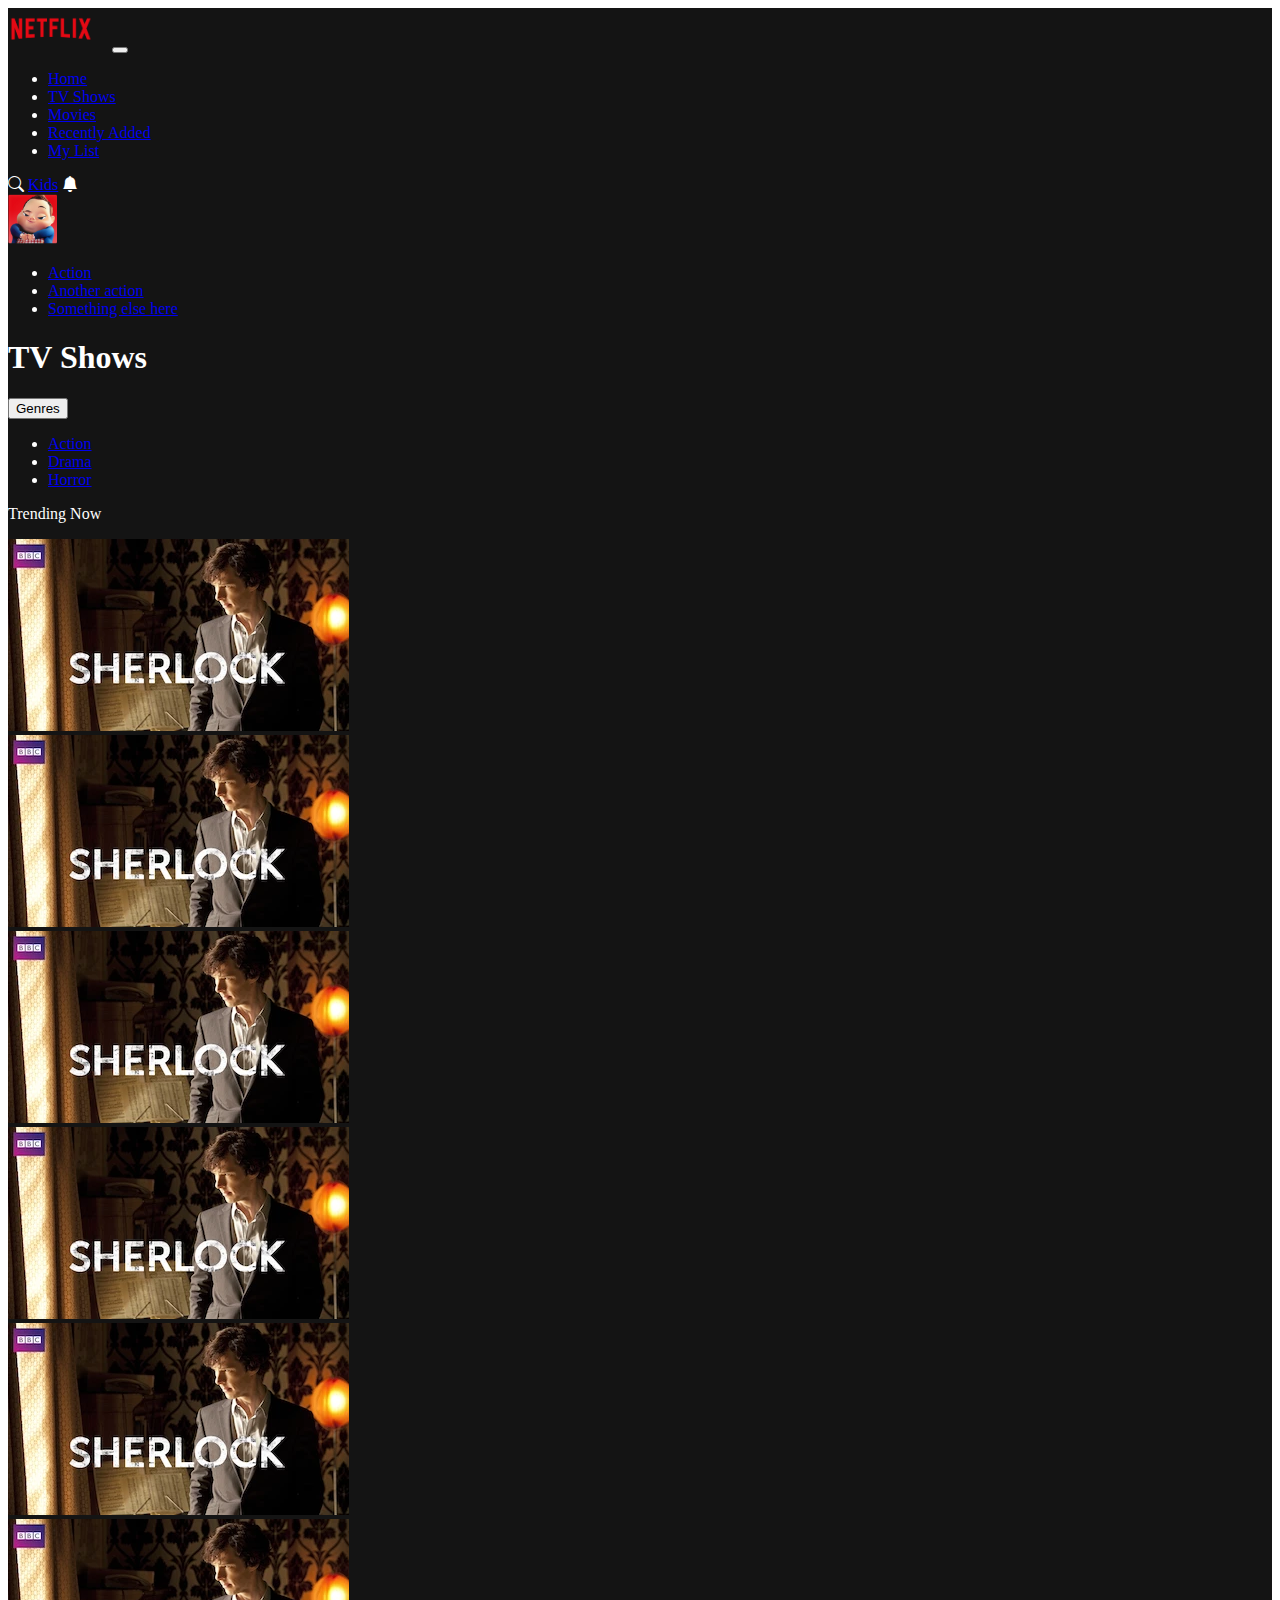
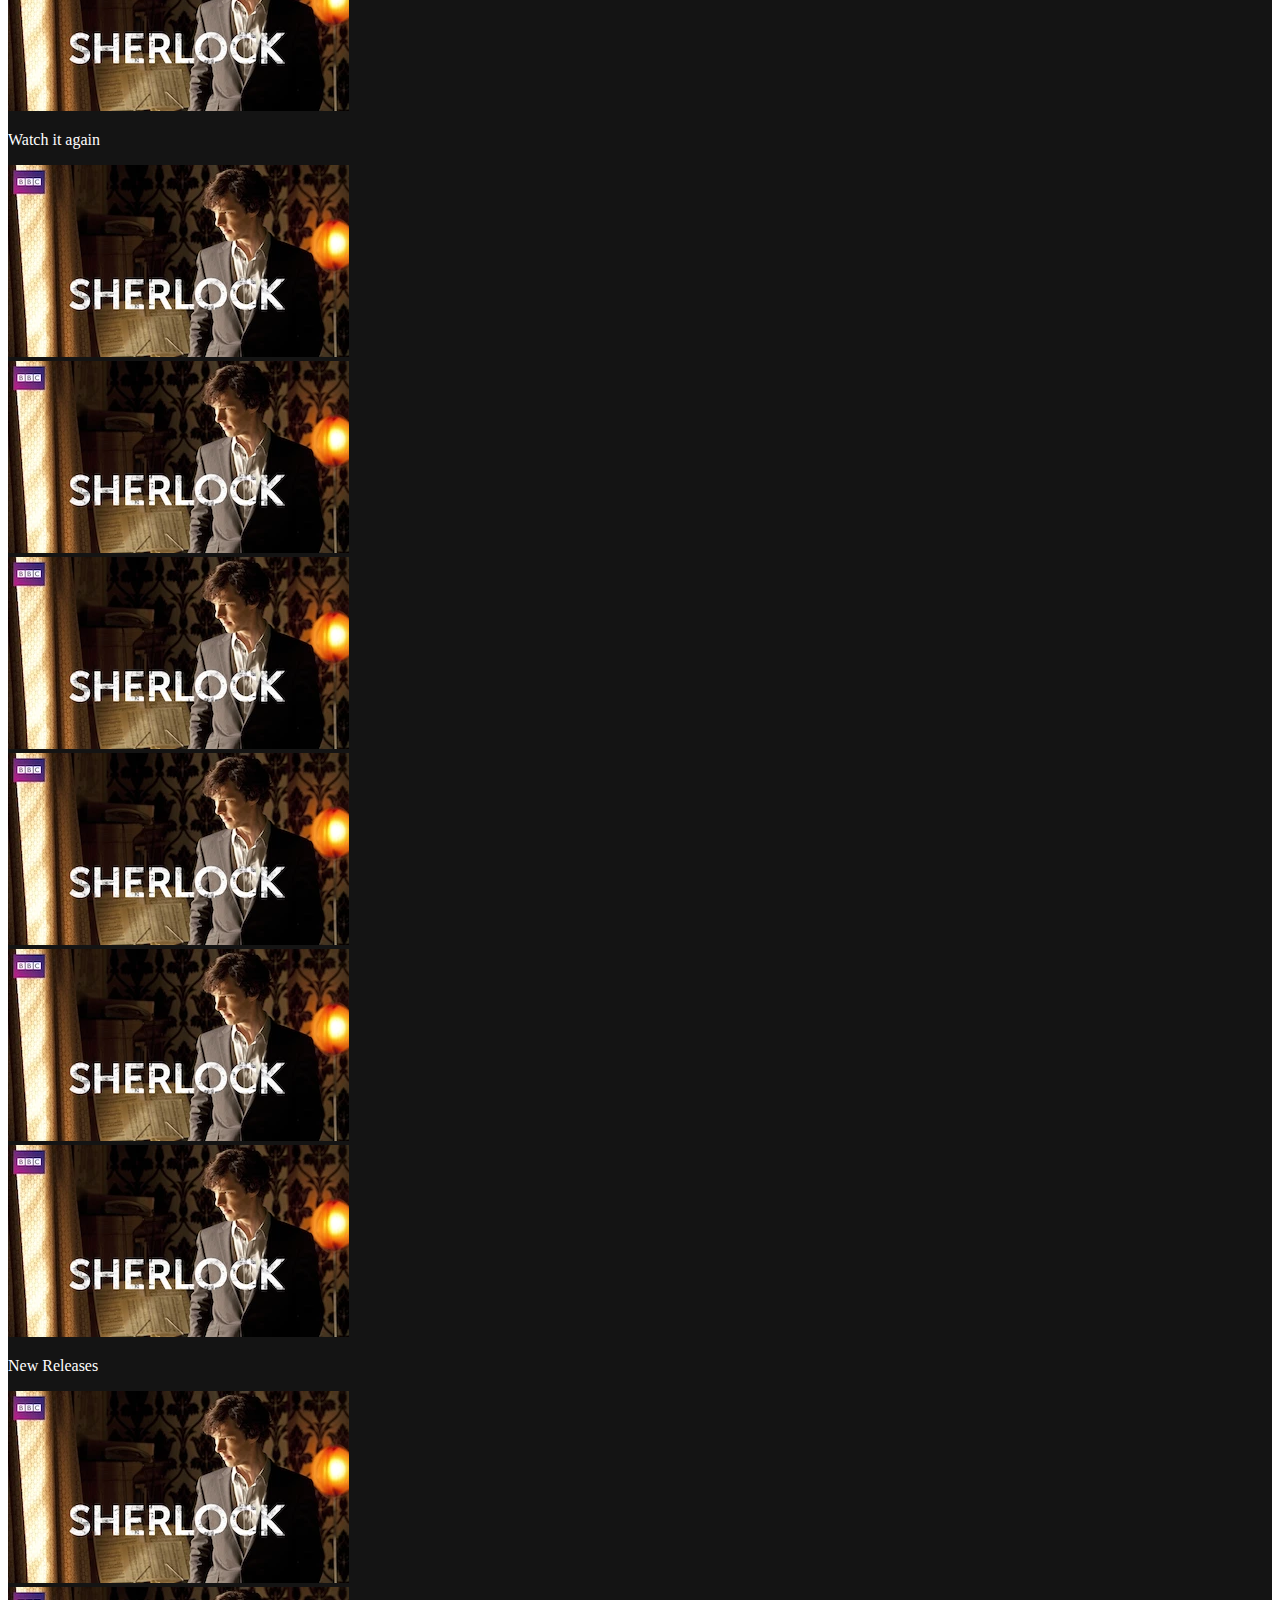
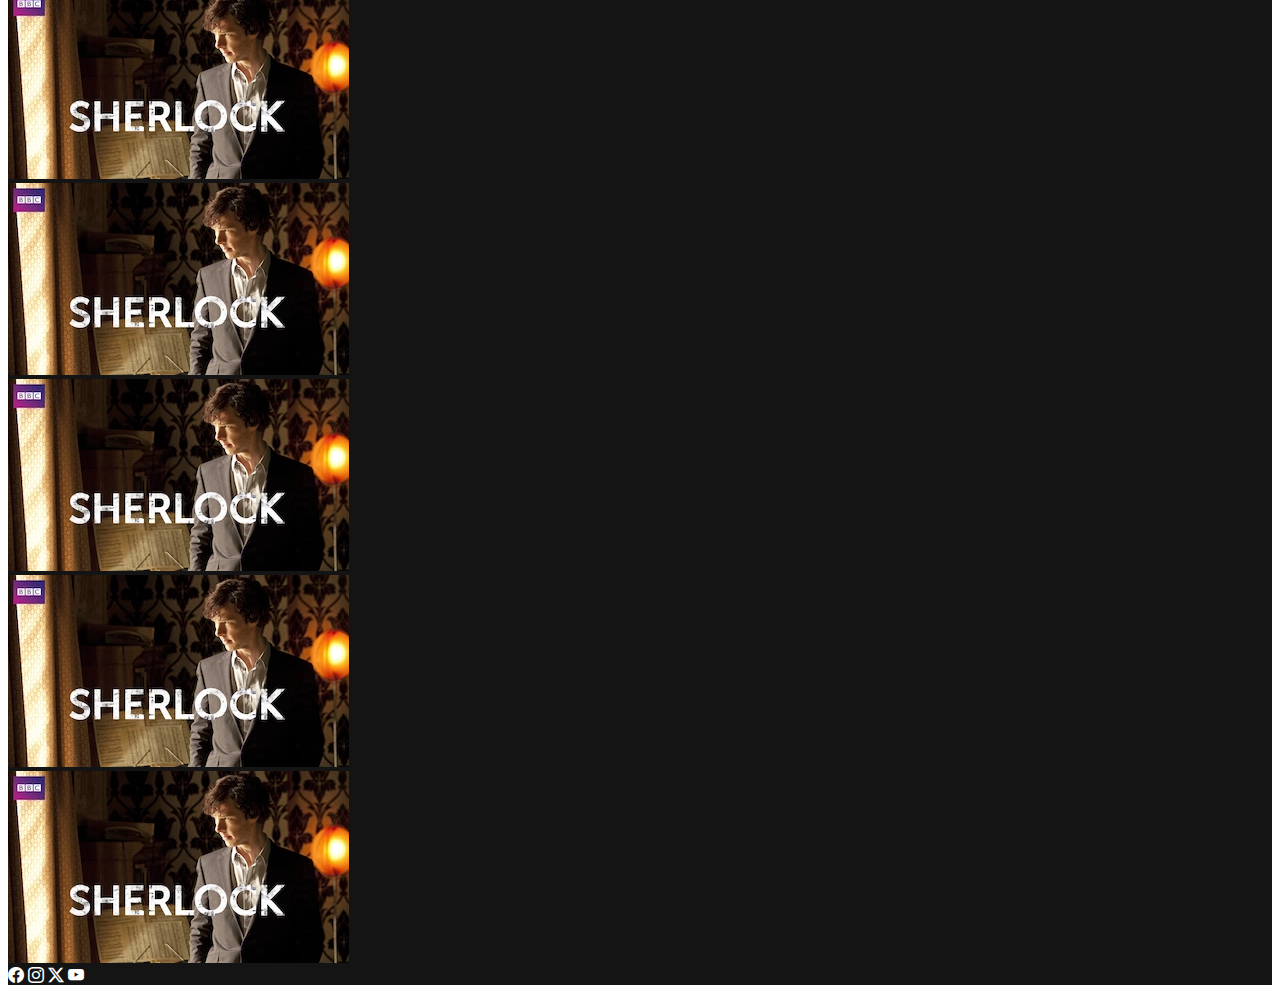
==== index.html @ 6b892374 "first commit" ====
<!DOCTYPE html>
<html lang="en">
  <head>
    <meta charset="UTF-8" />
    <meta name="viewport" content="width=device-width, initial-scale=1.0" />
    <title>Homepage</title>
    <!-- bootstrap  -->
    <link
      href="https://cdn.jsdelivr.net/npm/bootstrap@5.3.2/dist/css/bootstrap.min.css"
      rel="stylesheet"
      integrity="sha384-T3c6CoIi6uLrA9TneNEoa7RxnatzjcDSCmG1MXxSR1GAsXEV/Dwwykc2MPK8M2HN"
      crossorigin="anonymous"
    />
    <!-- bootstrap icons -->
    <link
      rel="stylesheet"
      href="https://cdn.jsdelivr.net/npm/bootstrap-icons@1.11.1/font/bootstrap-icons.css"
    />
    <link rel="stylesheet" href="./assets/css/style.css" />
  </head>

  <body>
    <div class="container-fluid px-5 bgMainColor">
      <nav class="navbar navbar-expand-lg">
        <div class="container-fluid px-0">
          <a
            class="navbar-brand"
            style="position: relative; left: -7px"
            href="#"
            ><img src="./assets/netflix_logo.png " alt="logo" width="100px"
          /></a>
          <button
            class="navbar-toggler"
            type="button"
            data-bs-toggle="collapse"
            data-bs-target="#navbarNav"
            aria-controls="navbarNav"
            aria-expanded="false"
            aria-label="Toggle navigation"
          >
            <span class="navbar-toggler-icon"></span>
          </button>
          <div class="collapse navbar-collapse" id="navbarNav">
            <ul class="navbar-nav">
              <li class="nav-item">
                <a
                  class="nav-link active text-white"
                  aria-current="page"
                  href="#"
                  >Home</a
                >
              </li>
              <li class="nav-item">
                <a class="nav-link text-white" href="#">TV Shows</a>
              </li>
              <li class="nav-item">
                <a class="nav-link text-white" href="#">Movies</a>
              </li>
              <li class="nav-item">
                <a class="nav-link text-white" href="#">Recently Added</a>
              </li>
              <li class="nav-item">
                <a class="nav-link text-white" href="#">My List</a>
              </li>
            </ul>
          </div>
          <div class="d-flex align-items-center gap-3">
            <i class="bi bi-search"></i>
            <a href="#" class="nav-link text-white">Kids</a>
            <i class="bi bi-bell-fill"></i>
            <div class="dropdown">
              <a
                class="btn dropdown-toggle text-white"
                href="#"
                role="button"
                data-bs-toggle="dropdown"
                aria-expanded="false"
              >
                <img src="./assets/avatar.png" alt="" height="50px" />
              </a>

              <ul class="dropdown-menu">
                <li><a class="dropdown-item" href="#">Action</a></li>
                <li><a class="dropdown-item" href="#">Another action</a></li>
                <li>
                  <a class="dropdown-item" href="#">Something else here</a>
                </li>
              </ul>
            </div>
          </div>
        </div>
      </nav>

      <div class="d-flex align-items-center gap-3">
        <h1>TV Shows</h1>
        <div class="dropdown">
          <button
            class="btn btn-outline-light dropdown-toggle rounded-0"
            type="button"
            data-bs-toggle="dropdown"
            aria-expanded="false"
          >
            Genres
          </button>
          <ul class="dropdown-menu">
            <li><a class="dropdown-item" href="#">Action</a></li>
            <li><a class="dropdown-item" href="#">Drama</a></li>
            <li><a class="dropdown-item" href="#">Horror</a></li>
          </ul>
        </div>
      </div>

      <p class="h3">Trending Now</p>
      <div class="row mb-5">
        <div class="col-12 col-md-6 col-xxl-2">
          <img
            src="./assets/media/media0.webp"
            alt=""
            style="max-width: 100%"
          />
        </div>
        <div class="col-12 col-md-6 col-xxl-2 d-none d-md-inline-flex">
          <img
            src="./assets/media/media0.webp"
            alt=""
            style="max-width: 100%"
          />
        </div>
        <div
          class="col-12 col-md-6 col-xxl-2 d-none d-md-none d-xxl-inline-flex"
        >
          <img
            src="./assets/media/media0.webp"
            alt=""
            style="max-width: 100%"
          />
        </div>
        <div
          class="col-12 col-md-6 col-xxl-2 d-none d-md-none d-xxl-inline-flex"
        >
          <img
            src="./assets/media/media0.webp"
            alt=""
            style="max-width: 100%"
          />
        </div>
        <div
          class="col-12 col-md-6 col-xxl-2 d-none d-md-none d-xxl-inline-flex"
        >
          <img
            src="./assets/media/media0.webp"
            alt=""
            style="max-width: 100%"
          />
        </div>
        <div
          class="col-12 col-md-6 col-xxl-2 d-none d-md-none d-xxl-inline-flex"
        >
          <img
            src="./assets/media/media0.webp"
            alt=""
            style="max-width: 100%"
          />
        </div>
      </div>

      <p class="h3">Watch it again</p>
      <div class="row mb-5">
        <div class="col-12 col-md-6 col-xxl-2">
          <img
            src="./assets/media/media0.webp"
            alt=""
            style="max-width: 100%"
          />
        </div>
        <div class="col-12 col-md-6 col-xxl-2 d-none d-md-inline-flex">
          <img
            src="./assets/media/media0.webp"
            alt=""
            style="max-width: 100%"
          />
        </div>
        <div
          class="col-12 col-md-6 col-xxl-2 d-none d-md-none d-xxl-inline-flex"
        >
          <img
            src="./assets/media/media0.webp"
            alt=""
            style="max-width: 100%"
          />
        </div>
        <div
          class="col-12 col-md-6 col-xxl-2 d-none d-md-none d-xxl-inline-flex"
        >
          <img
            src="./assets/media/media0.webp"
            alt=""
            style="max-width: 100%"
          />
        </div>
        <div
          class="col-12 col-md-6 col-xxl-2 d-none d-md-none d-xxl-inline-flex"
        >
          <img
            src="./assets/media/media0.webp"
            alt=""
            style="max-width: 100%"
          />
        </div>
        <div
          class="col-12 col-md-6 col-xxl-2 d-none d-md-none d-xxl-inline-flex"
        >
          <img
            src="./assets/media/media0.webp"
            alt=""
            style="max-width: 100%"
          />
        </div>
      </div>

      <p class="h3">New Releases</p>
      <div class="row mb-5">
        <div class="col-12 col-md-6 col-xxl-2">
          <img
            src="./assets/media/media0.webp"
            alt=""
            style="max-width: 100%"
          />
        </div>
        <div class="col-12 col-md-6 col-xxl-2 d-none d-md-inline-flex">
          <img
            src="./assets/media/media0.webp"
            alt=""
            style="max-width: 100%"
          />
        </div>
        <div
          class="col-12 col-md-6 col-xxl-2 d-none d-md-none d-xxl-inline-flex"
        >
          <img
            src="./assets/media/media0.webp"
            alt=""
            style="max-width: 100%"
          />
        </div>
        <div
          class="col-12 col-md-6 col-xxl-2 d-none d-md-none d-xxl-inline-flex"
        >
          <img
            src="./assets/media/media0.webp"
            alt=""
            style="max-width: 100%"
          />
        </div>
        <div
          class="col-12 col-md-6 col-xxl-2 d-none d-md-none d-xxl-inline-flex"
        >
          <img
            src="./assets/media/media0.webp"
            alt=""
            style="max-width: 100%"
          />
        </div>
        <div
          class="col-12 col-md-6 col-xxl-2 d-none d-md-none d-xxl-inline-flex"
        >
          <img
            src="./assets/media/media0.webp"
            alt=""
            style="max-width: 100%"
          />
        </div>
      </div>

      <footer>
        <div class="container">
          <i class="bi bi-facebook"></i>
          <i class="bi bi-instagram"></i>
          <i class="bi bi-twitter-x"></i>
          <i class="bi bi-youtube"></i>
        </div>
      </footer>
    </div>

    <script
      src="https://cdn.jsdelivr.net/npm/bootstrap@5.3.2/dist/js/bootstrap.bundle.min.js"
      integrity="sha384-C6RzsynM9kWDrMNeT87bh95OGNyZPhcTNXj1NW7RuBCsyN/o0jlpcV8Qyq46cDfL"
      crossorigin="anonymous"
    ></script>
  </body>
</html>
---- assets/css/style.css ----
.bgMainColor {
    background-color: #141414;
}
body {
    color: white
}
.fs-desktop {
    font-size: ;
}
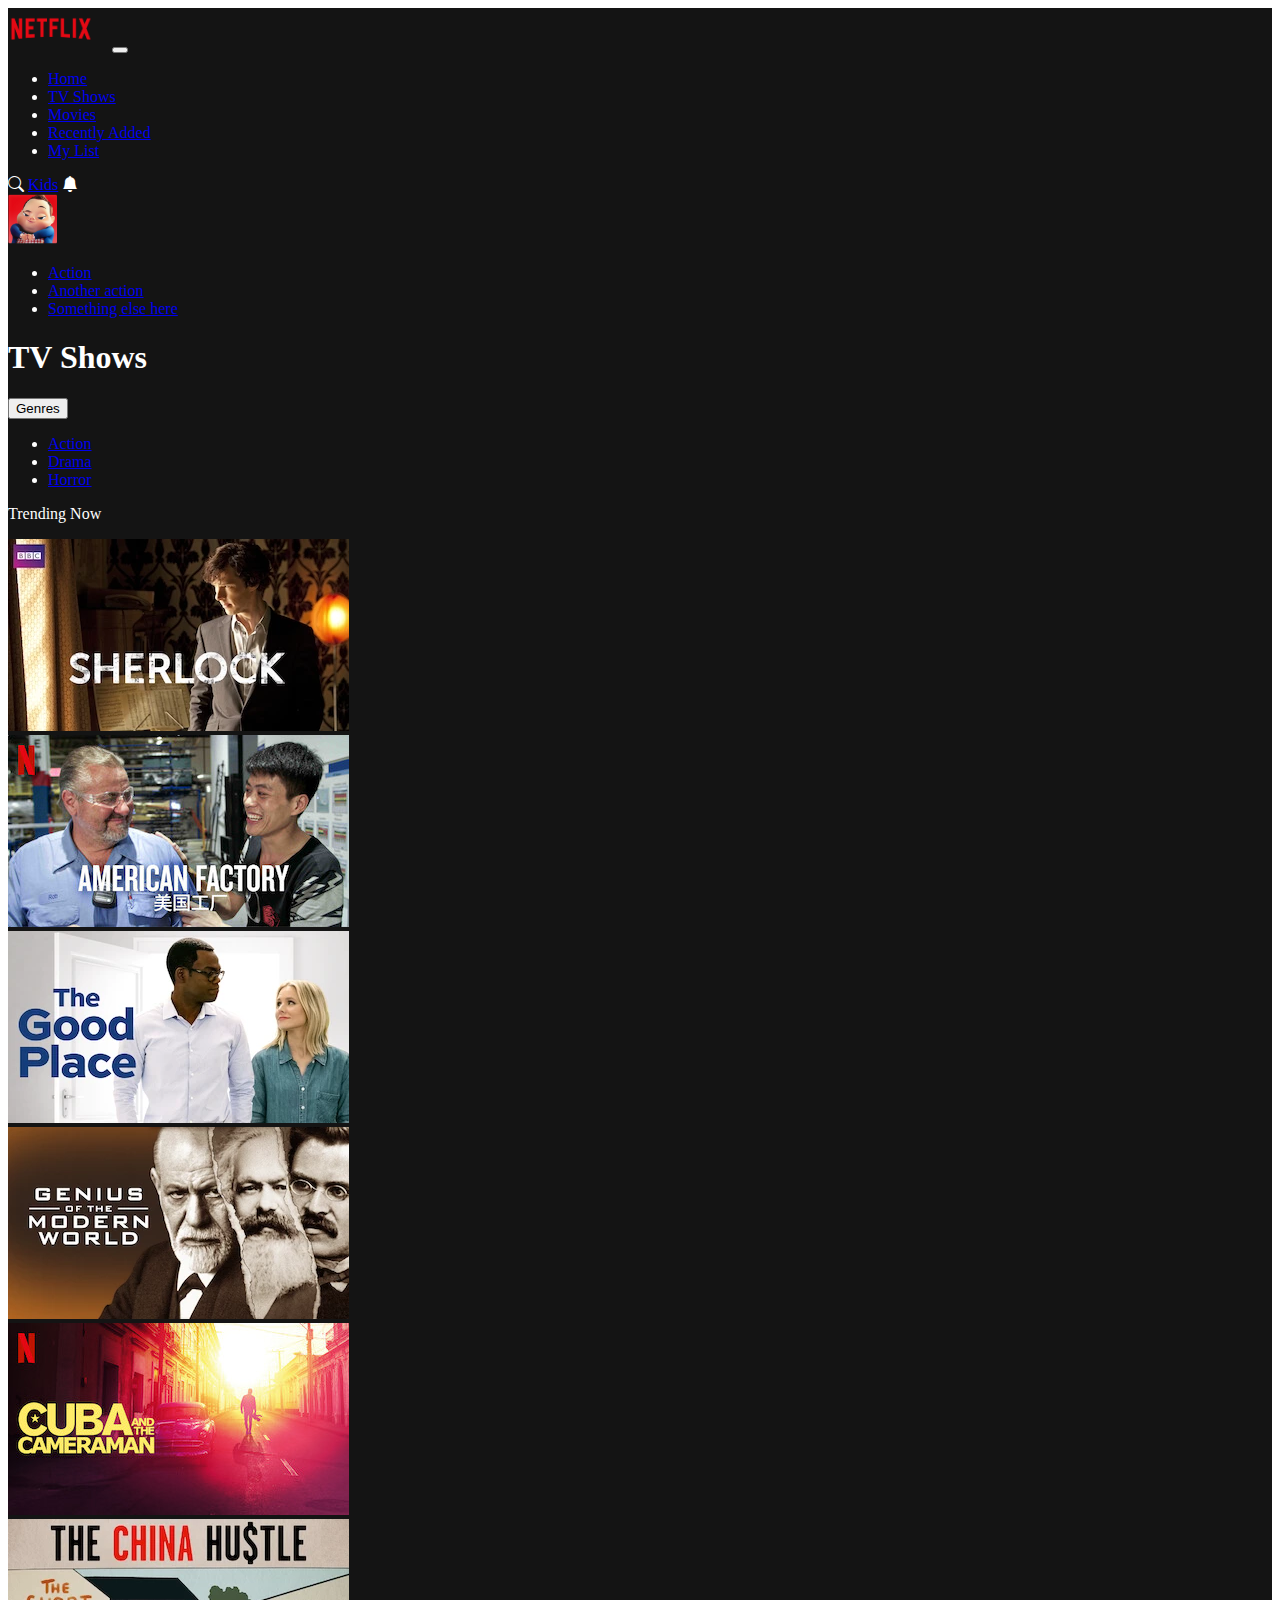
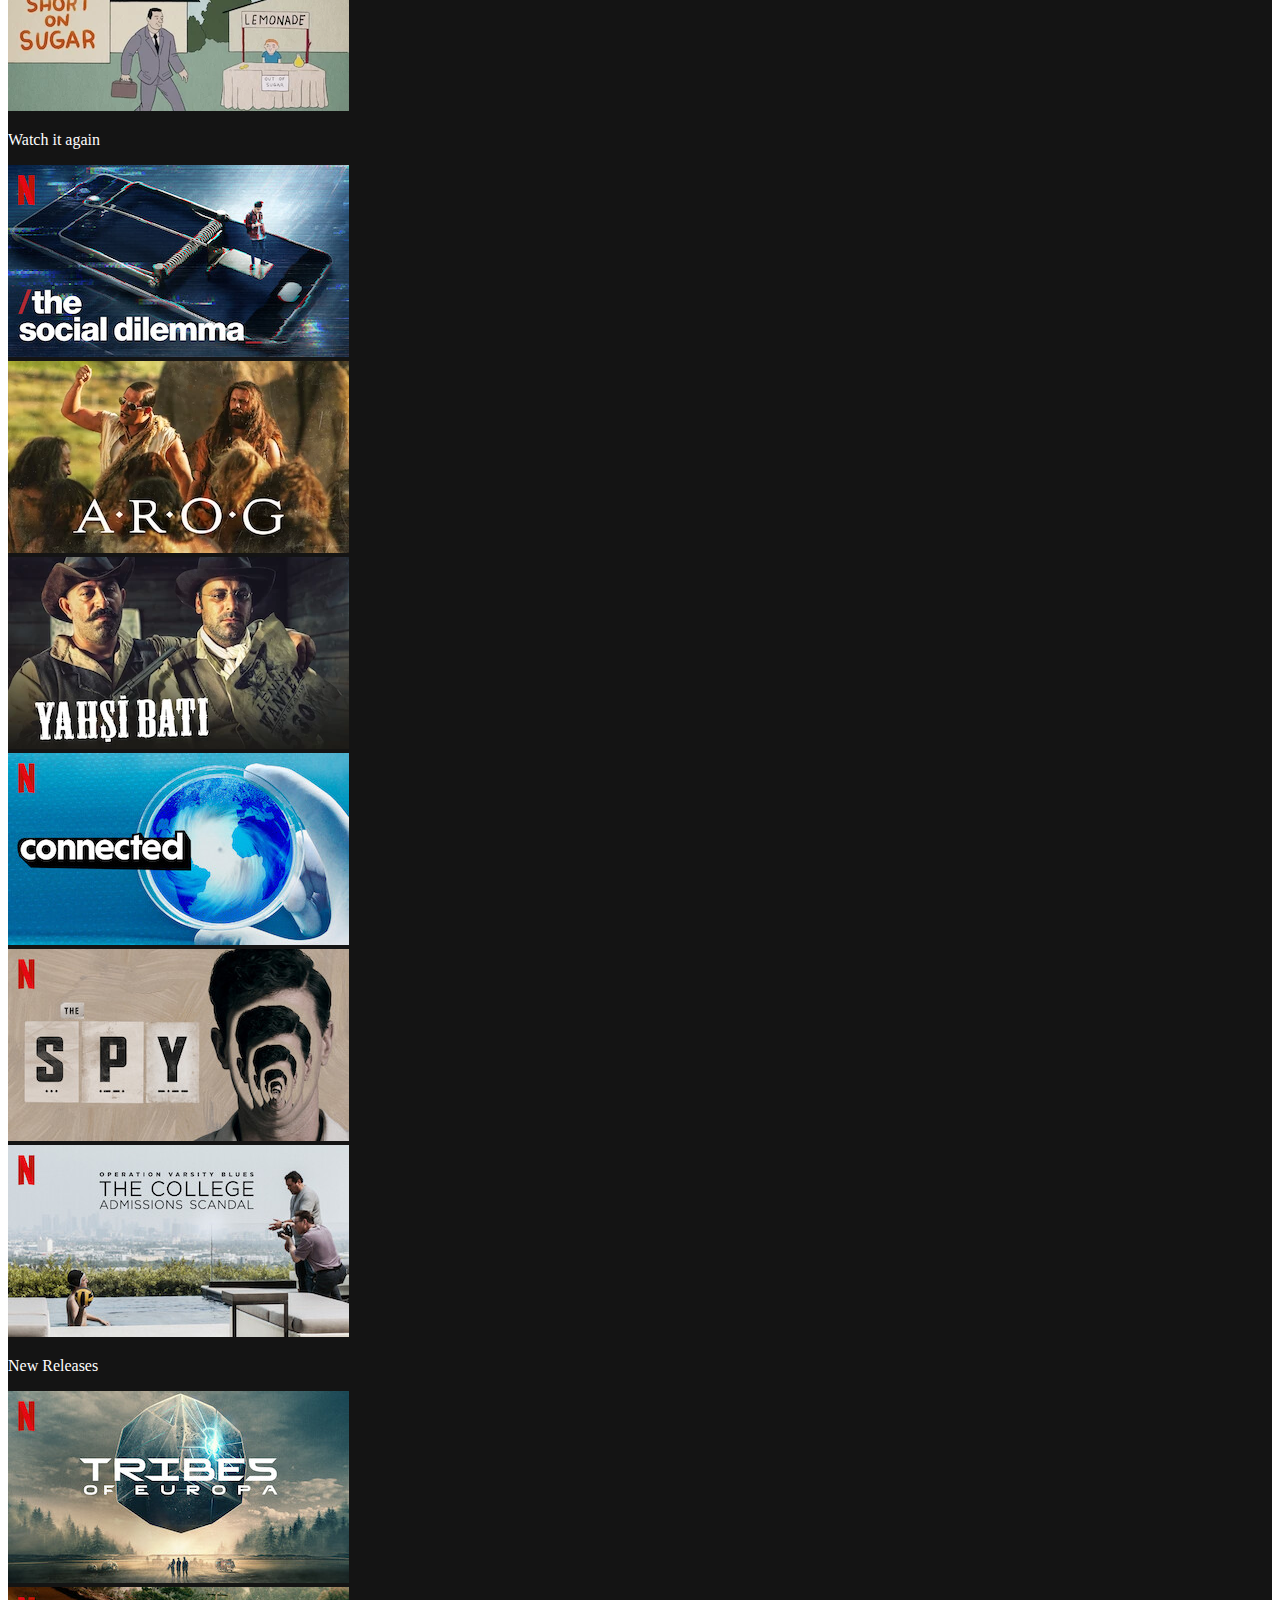
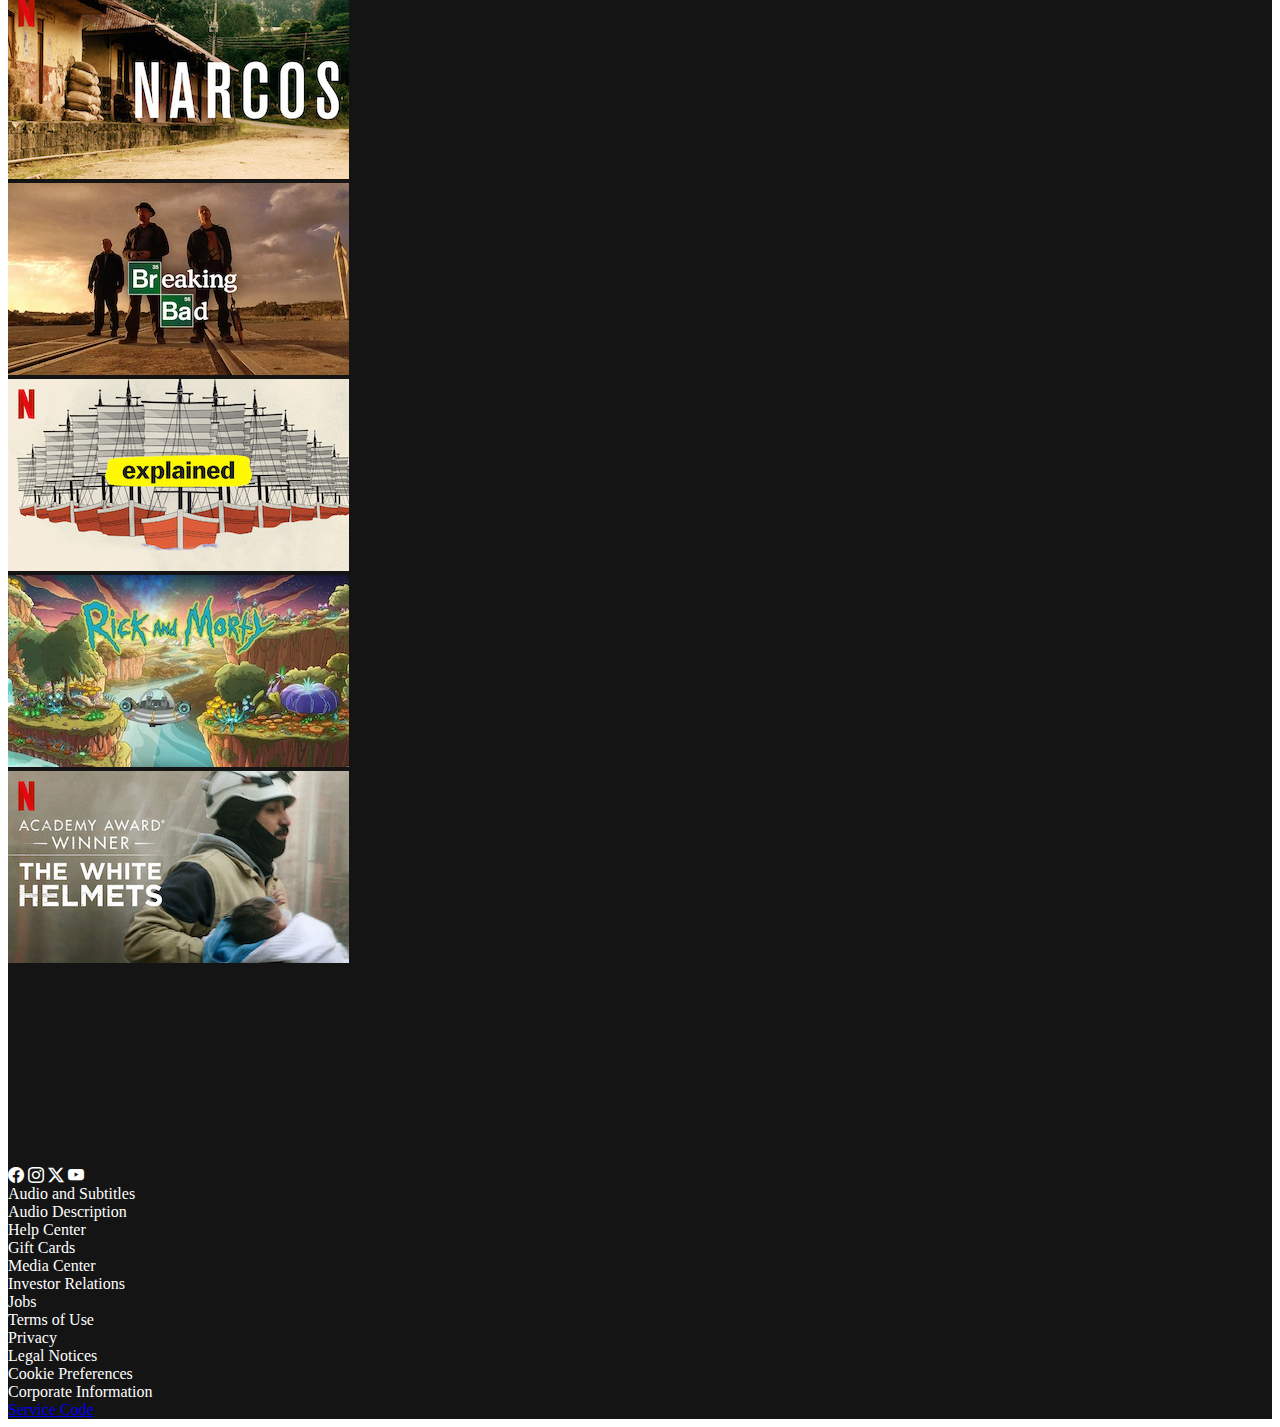
==== commit c3b3f6c7: "fixed footer" ====
--- a/index.html
+++ b/index.html
@@ -79,7 +79,7 @@
                 <img src="./assets/avatar.png" alt="" height="50px" />
               </a>
 
-              <ul class="dropdown-menu">
+              <ul class="dropdown-menu dropdown-menu-end">
                 <li><a class="dropdown-item" href="#">Action</a></li>
                 <li><a class="dropdown-item" href="#">Another action</a></li>
                 <li>
@@ -120,44 +120,36 @@
           />
         </div>
         <div class="col-12 col-md-6 col-xxl-2 d-none d-md-inline-flex">
-          <img
-            src="./assets/media/media0.webp"
-            alt=""
-            style="max-width: 100%"
-          />
-        </div>
-        <div
-          class="col-12 col-md-6 col-xxl-2 d-none d-md-none d-xxl-inline-flex"
-        >
-          <img
-            src="./assets/media/media0.webp"
-            alt=""
-            style="max-width: 100%"
-          />
-        </div>
-        <div
-          class="col-12 col-md-6 col-xxl-2 d-none d-md-none d-xxl-inline-flex"
-        >
-          <img
-            src="./assets/media/media0.webp"
-            alt=""
-            style="max-width: 100%"
-          />
-        </div>
-        <div
-          class="col-12 col-md-6 col-xxl-2 d-none d-md-none d-xxl-inline-flex"
-        >
-          <img
-            src="./assets/media/media0.webp"
-            alt=""
-            style="max-width: 100%"
-          />
-        </div>
-        <div
-          class="col-12 col-md-6 col-xxl-2 d-none d-md-none d-xxl-inline-flex"
-        >
-          <img
-            src="./assets/media/media0.webp"
+          <img src="./assets/media/media1.jpg" alt="" style="max-width: 100%" />
+        </div>
+        <div
+          class="col-12 col-md-6 col-xxl-2 d-none d-md-none d-xxl-inline-flex"
+        >
+          <img
+            src="./assets/media/media2.webp"
+            alt=""
+            style="max-width: 100%"
+          />
+        </div>
+        <div
+          class="col-12 col-md-6 col-xxl-2 d-none d-md-none d-xxl-inline-flex"
+        >
+          <img
+            src="./assets/media/media3.webp"
+            alt=""
+            style="max-width: 100%"
+          />
+        </div>
+        <div
+          class="col-12 col-md-6 col-xxl-2 d-none d-md-none d-xxl-inline-flex"
+        >
+          <img src="./assets/media/media4.jpg" alt="" style="max-width: 100%" />
+        </div>
+        <div
+          class="col-12 col-md-6 col-xxl-2 d-none d-md-none d-xxl-inline-flex"
+        >
+          <img
+            src="./assets/media/media5.webp"
             alt=""
             style="max-width: 100%"
           />
@@ -167,51 +159,43 @@
       <p class="h3">Watch it again</p>
       <div class="row mb-5">
         <div class="col-12 col-md-6 col-xxl-2">
-          <img
-            src="./assets/media/media0.webp"
-            alt=""
-            style="max-width: 100%"
-          />
+          <img src="./assets/media/media6.jpg" alt="" style="max-width: 100%" />
         </div>
         <div class="col-12 col-md-6 col-xxl-2 d-none d-md-inline-flex">
           <img
-            src="./assets/media/media0.webp"
-            alt=""
-            style="max-width: 100%"
-          />
-        </div>
-        <div
-          class="col-12 col-md-6 col-xxl-2 d-none d-md-none d-xxl-inline-flex"
-        >
-          <img
-            src="./assets/media/media0.webp"
-            alt=""
-            style="max-width: 100%"
-          />
-        </div>
-        <div
-          class="col-12 col-md-6 col-xxl-2 d-none d-md-none d-xxl-inline-flex"
-        >
-          <img
-            src="./assets/media/media0.webp"
-            alt=""
-            style="max-width: 100%"
-          />
-        </div>
-        <div
-          class="col-12 col-md-6 col-xxl-2 d-none d-md-none d-xxl-inline-flex"
-        >
-          <img
-            src="./assets/media/media0.webp"
-            alt=""
-            style="max-width: 100%"
-          />
-        </div>
-        <div
-          class="col-12 col-md-6 col-xxl-2 d-none d-md-none d-xxl-inline-flex"
-        >
-          <img
-            src="./assets/media/media0.webp"
+            src="./assets/media/media7.webp"
+            alt=""
+            style="max-width: 100%"
+          />
+        </div>
+        <div
+          class="col-12 col-md-6 col-xxl-2 d-none d-md-none d-xxl-inline-flex"
+        >
+          <img
+            src="./assets/media/media8.webp"
+            alt=""
+            style="max-width: 100%"
+          />
+        </div>
+        <div
+          class="col-12 col-md-6 col-xxl-2 d-none d-md-none d-xxl-inline-flex"
+        >
+          <img src="./assets/media/media9.jpg" alt="" style="max-width: 100%" />
+        </div>
+        <div
+          class="col-12 col-md-6 col-xxl-2 d-none d-md-none d-xxl-inline-flex"
+        >
+          <img
+            src="./assets/media/media10.jpg"
+            alt=""
+            style="max-width: 100%"
+          />
+        </div>
+        <div
+          class="col-12 col-md-6 col-xxl-2 d-none d-md-none d-xxl-inline-flex"
+        >
+          <img
+            src="./assets/media/media11.jpg"
             alt=""
             style="max-width: 100%"
           />
@@ -222,62 +206,83 @@
       <div class="row mb-5">
         <div class="col-12 col-md-6 col-xxl-2">
           <img
-            src="./assets/media/media0.webp"
+            src="./assets/media/media12.jpg"
             alt=""
             style="max-width: 100%"
           />
         </div>
         <div class="col-12 col-md-6 col-xxl-2 d-none d-md-inline-flex">
           <img
-            src="./assets/media/media0.webp"
-            alt=""
-            style="max-width: 100%"
-          />
-        </div>
-        <div
-          class="col-12 col-md-6 col-xxl-2 d-none d-md-none d-xxl-inline-flex"
-        >
-          <img
-            src="./assets/media/media0.webp"
-            alt=""
-            style="max-width: 100%"
-          />
-        </div>
-        <div
-          class="col-12 col-md-6 col-xxl-2 d-none d-md-none d-xxl-inline-flex"
-        >
-          <img
-            src="./assets/media/media0.webp"
-            alt=""
-            style="max-width: 100%"
-          />
-        </div>
-        <div
-          class="col-12 col-md-6 col-xxl-2 d-none d-md-none d-xxl-inline-flex"
-        >
-          <img
-            src="./assets/media/media0.webp"
-            alt=""
-            style="max-width: 100%"
-          />
-        </div>
-        <div
-          class="col-12 col-md-6 col-xxl-2 d-none d-md-none d-xxl-inline-flex"
-        >
-          <img
-            src="./assets/media/media0.webp"
-            alt=""
-            style="max-width: 100%"
-          />
-        </div>
-      </div>
-
-      <footer>
+            src="./assets/media/media13.jpg"
+            alt=""
+            style="max-width: 100%"
+          />
+        </div>
+        <div
+          class="col-12 col-md-6 col-xxl-2 d-none d-md-none d-xxl-inline-flex"
+        >
+          <img
+            src="./assets/media/media14.webp"
+            alt=""
+            style="max-width: 100%"
+          />
+        </div>
+        <div
+          class="col-12 col-md-6 col-xxl-2 d-none d-md-none d-xxl-inline-flex"
+        >
+          <img
+            src="./assets/media/media15.jpg"
+            alt=""
+            style="max-width: 100%"
+          />
+        </div>
+        <div
+          class="col-12 col-md-6 col-xxl-2 d-none d-md-none d-xxl-inline-flex"
+        >
+          <img
+            src="./assets/media/media16.webp"
+            alt=""
+            style="max-width: 100%"
+          />
+        </div>
+        <div
+          class="col-12 col-md-6 col-xxl-2 d-none d-md-none d-xxl-inline-flex"
+        >
+          <img
+            src="./assets/media/media17.jpg"
+            alt=""
+            style="max-width: 100%"
+          />
+        </div>
+      </div>
+
+      <footer class="btFooter">
         <div class="container">
           <i class="bi bi-facebook"></i>
           <i class="bi bi-instagram"></i>
           <i class="bi bi-twitter-x"></i>
           <i class="bi bi-youtube"></i>
+          <div class="row">
+            <div class="col-3">Audio and Subtitles</div>
+            <div class="col-3">Audio Description</div>
+            <div class="col-3">Help Center</div>
+            <div class="col-3">Gift Cards</div>
+          </div>
+          <div class="row">
+            <div class="col-3">Media Center</div>
+            <div class="col-3">Investor Relations</div>
+            <div class="col-3">Jobs</div>
+            <div class="col-3">Terms of Use</div>
+          </div>
+          <div class="row">
+            <div class="col-3">Privacy</div>
+            <div class="col-3">Legal Notices</div>
+            <div class="col-3">Cookie Preferences</div>
+            <div class="col-3">Corporate Information</div>
+          </div>
+          <a class="btn btn-outline-light rounded-0" href="#" role="button"
+            >Service Code</a
+          >
         </div>
       </footer>
     </div>
--- a/assets/css/style.css
+++ b/assets/css/style.css
@@ -6,4 +6,7 @@
 }
 .fs-desktop {
     font-size: ;
+}
+.btFooter {
+    margin-top: 200px;
 }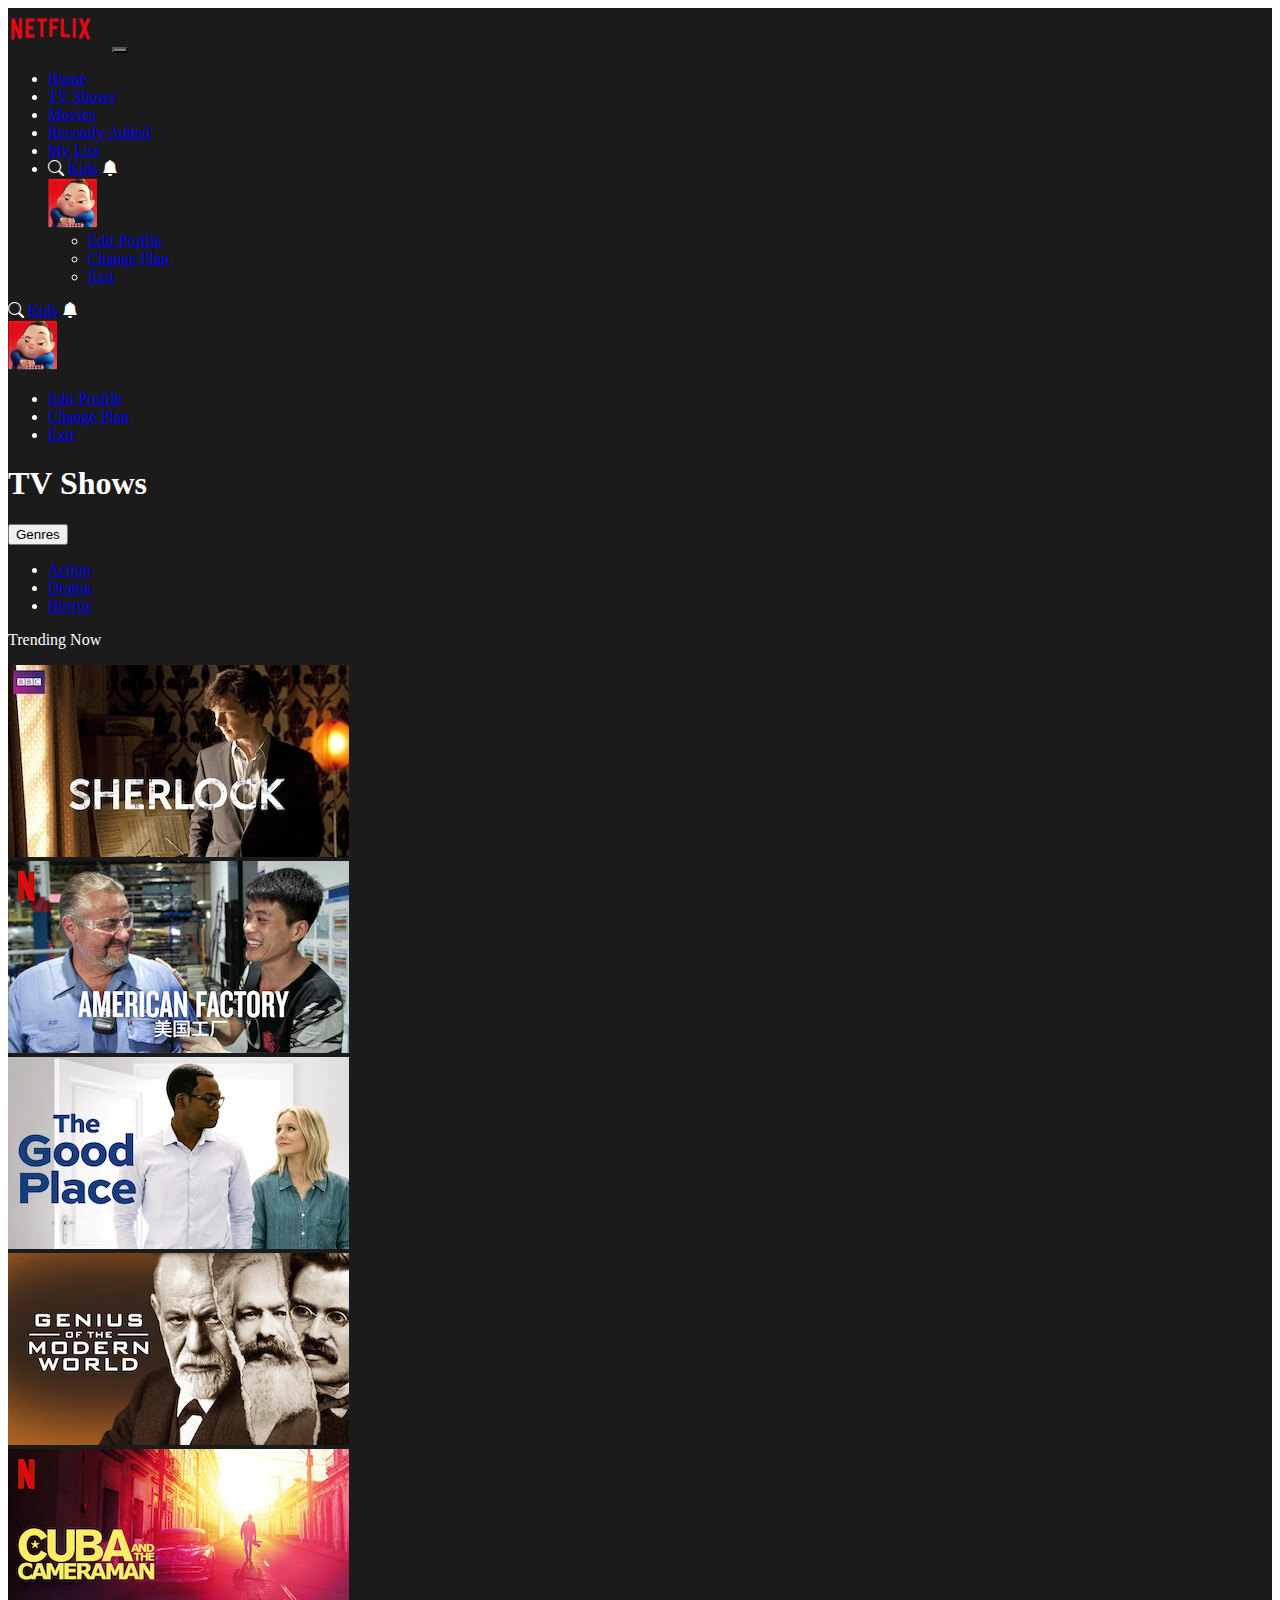
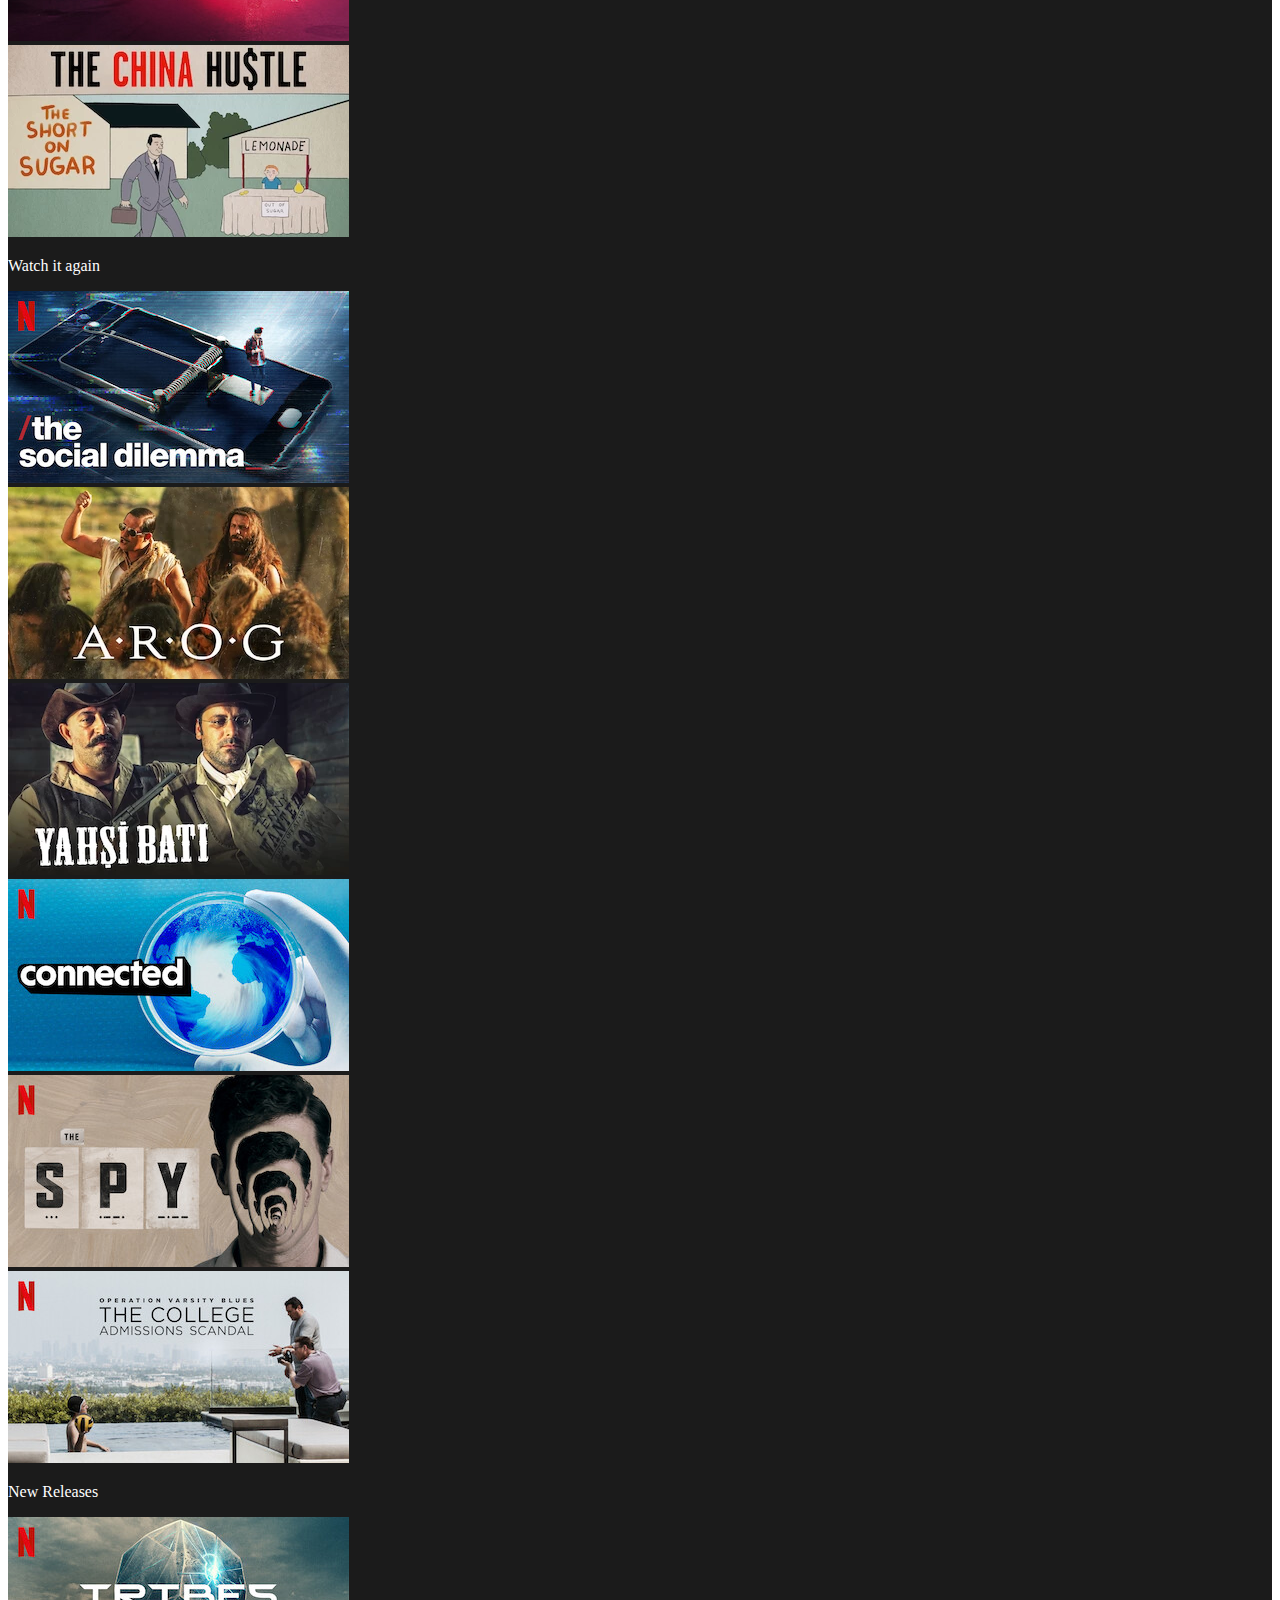
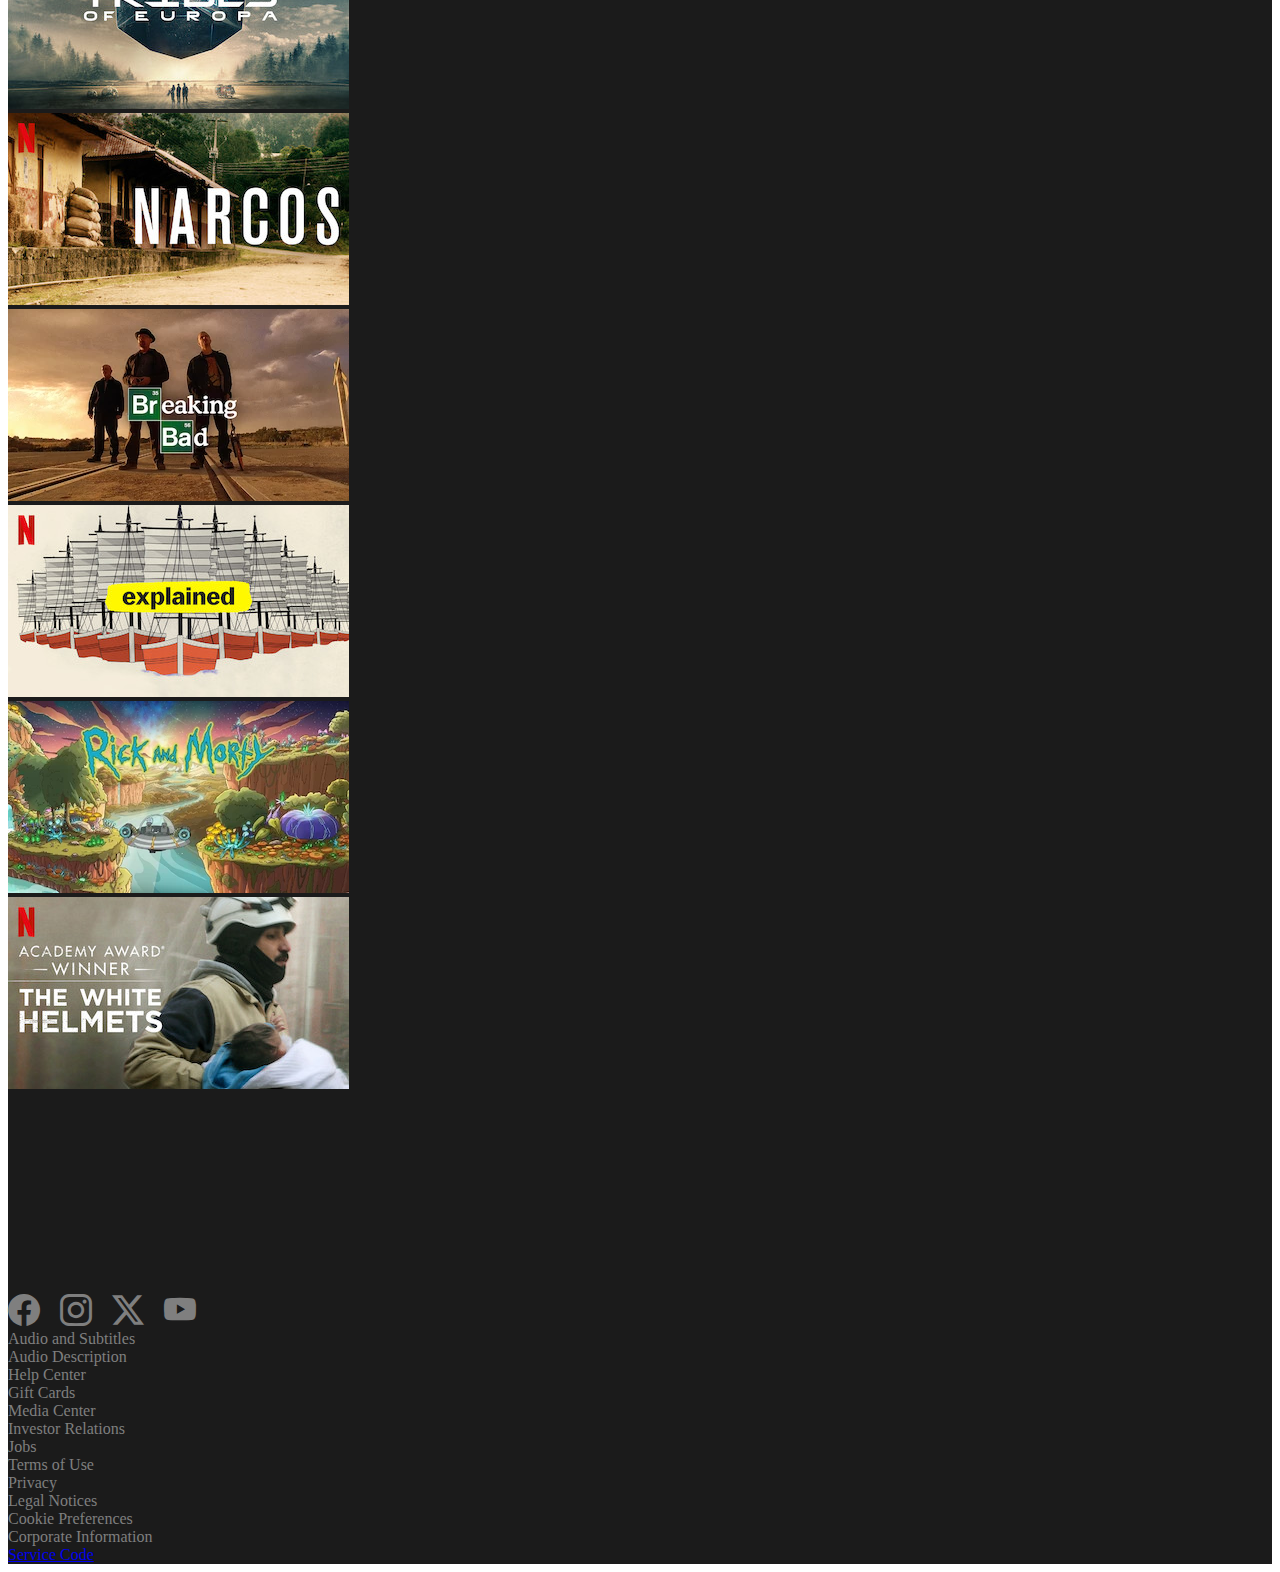
==== commit 5e99a3af: "fixed" ====
--- a/index.html
+++ b/index.html
@@ -62,9 +62,41 @@
               <li class="nav-item">
                 <a class="nav-link text-white" href="#">My List</a>
               </li>
+              <li class="nav-item">
+                <div class="d-flex d-lg-none align-items-center gap-3">
+                  <i class="bi bi-search"></i>
+                  <a href="#" class="nav-link text-white">Kids</a>
+                  <i class="bi bi-bell-fill"></i>
+                  <div class="btn-group dropend">
+                    <a
+                      class="btn dropdown-toggle text-white"
+                      href="#"
+                      role="button"
+                      data-bs-toggle="dropdown"
+                      aria-expanded="false"
+                    >
+                      <img src="./assets/avatar.png" alt="" height="50px" />
+                    </a>
+
+                    <ul class="dropdown-menu dropdown-menu-end">
+                      <li>
+                        <a class="dropdown-item" href="./edit-profile.html"
+                          >Edit Profile</a
+                        >
+                      </li>
+                      <li>
+                        <a class="dropdown-item" href="#">Change Plan</a>
+                      </li>
+                      <li>
+                        <a class="dropdown-item" href="#">Exit</a>
+                      </li>
+                    </ul>
+                  </div>
+                </div>
+              </li>
             </ul>
           </div>
-          <div class="d-flex align-items-center gap-3">
+          <div class="d-none d-lg-flex align-items-center gap-3">
             <i class="bi bi-search"></i>
             <a href="#" class="nav-link text-white">Kids</a>
             <i class="bi bi-bell-fill"></i>
@@ -80,10 +112,14 @@
               </a>
 
               <ul class="dropdown-menu dropdown-menu-end">
-                <li><a class="dropdown-item" href="#">Action</a></li>
-                <li><a class="dropdown-item" href="#">Another action</a></li>
                 <li>
-                  <a class="dropdown-item" href="#">Something else here</a>
+                  <a class="dropdown-item" href="./edit-profile.html"
+                    >Edit Profile</a
+                  >
+                </li>
+                <li><a class="dropdown-item" href="#">Change Plan</a></li>
+                <li>
+                  <a class="dropdown-item" href="#">Exit</a>
                 </li>
               </ul>
             </div>
@@ -112,18 +148,18 @@
 
       <p class="h3">Trending Now</p>
       <div class="row mb-5">
-        <div class="col-12 col-md-6 col-xxl-2">
+        <div class="col-12 col-md-6 col-lg-4 col-xxl-2">
           <img
             src="./assets/media/media0.webp"
             alt=""
             style="max-width: 100%"
           />
         </div>
-        <div class="col-12 col-md-6 col-xxl-2 d-none d-md-inline-flex">
+        <div class="col-12 col-md-6 col-lg-4 col-xxl-2 d-none d-md-inline-flex">
           <img src="./assets/media/media1.jpg" alt="" style="max-width: 100%" />
         </div>
         <div
-          class="col-12 col-md-6 col-xxl-2 d-none d-md-none d-xxl-inline-flex"
+          class="col-12 col-md-6 col-lg-4 col-xxl-2 d-none d-md-none d-lg-inline-flex d-xxl-inline-flex"
         >
           <img
             src="./assets/media/media2.webp"
@@ -132,7 +168,7 @@
           />
         </div>
         <div
-          class="col-12 col-md-6 col-xxl-2 d-none d-md-none d-xxl-inline-flex"
+          class="col-12 col-md-6 col-lg-4 col-xxl-2 d-none d-md-none d-xxl-inline-flex"
         >
           <img
             src="./assets/media/media3.webp"
@@ -141,12 +177,12 @@
           />
         </div>
         <div
-          class="col-12 col-md-6 col-xxl-2 d-none d-md-none d-xxl-inline-flex"
+          class="col-12 col-md-6 col-lg-4 col-xxl-2 d-none d-md-none d-xxl-inline-flex"
         >
           <img src="./assets/media/media4.jpg" alt="" style="max-width: 100%" />
         </div>
         <div
-          class="col-12 col-md-6 col-xxl-2 d-none d-md-none d-xxl-inline-flex"
+          class="col-12 col-md-6 col-lg-4 col-xxl-2 d-none d-md-none d-xxl-inline-flex"
         >
           <img
             src="./assets/media/media5.webp"
@@ -158,10 +194,10 @@
 
       <p class="h3">Watch it again</p>
       <div class="row mb-5">
-        <div class="col-12 col-md-6 col-xxl-2">
+        <div class="col-12 col-md-6 col-lg-4 col-xxl-2">
           <img src="./assets/media/media6.jpg" alt="" style="max-width: 100%" />
         </div>
-        <div class="col-12 col-md-6 col-xxl-2 d-none d-md-inline-flex">
+        <div class="col-12 col-md-6 col-lg-4 col-xxl-2 d-none d-md-inline-flex">
           <img
             src="./assets/media/media7.webp"
             alt=""
@@ -169,7 +205,7 @@
           />
         </div>
         <div
-          class="col-12 col-md-6 col-xxl-2 d-none d-md-none d-xxl-inline-flex"
+          class="col-12 col-md-6 col-lg-4 col-xxl-2 d-none d-md-none d-xxl-inline-flex"
         >
           <img
             src="./assets/media/media8.webp"
@@ -178,12 +214,12 @@
           />
         </div>
         <div
-          class="col-12 col-md-6 col-xxl-2 d-none d-md-none d-xxl-inline-flex"
+          class="col-12 col-md-6 col-lg-4 col-xxl-2 d-none d-md-none d-lg-inline-flex d-xxl-inline-flex"
         >
           <img src="./assets/media/media9.jpg" alt="" style="max-width: 100%" />
         </div>
         <div
-          class="col-12 col-md-6 col-xxl-2 d-none d-md-none d-xxl-inline-flex"
+          class="col-12 col-md-6 col-lg-4 col-xxl-2 d-none d-md-none d-xxl-inline-flex"
         >
           <img
             src="./assets/media/media10.jpg"
@@ -192,7 +228,7 @@
           />
         </div>
         <div
-          class="col-12 col-md-6 col-xxl-2 d-none d-md-none d-xxl-inline-flex"
+          class="col-12 col-md-6 col-lg-4 col-xxl-2 d-none d-md-none d-xxl-inline-flex"
         >
           <img
             src="./assets/media/media11.jpg"
@@ -204,14 +240,14 @@
 
       <p class="h3">New Releases</p>
       <div class="row mb-5">
-        <div class="col-12 col-md-6 col-xxl-2">
+        <div class="col-12 col-md-6 col-lg-4 col-xxl-2">
           <img
             src="./assets/media/media12.jpg"
             alt=""
             style="max-width: 100%"
           />
         </div>
-        <div class="col-12 col-md-6 col-xxl-2 d-none d-md-inline-flex">
+        <div class="col-12 col-md-6 col-lg-4 col-xxl-2 d-none d-md-inline-flex">
           <img
             src="./assets/media/media13.jpg"
             alt=""
@@ -219,7 +255,7 @@
           />
         </div>
         <div
-          class="col-12 col-md-6 col-xxl-2 d-none d-md-none d-xxl-inline-flex"
+          class="col-12 col-md-6 col-lg-4 col-xxl-2 d-none d-md-none d-lg-inline-flex d-xxl-inline-flex"
         >
           <img
             src="./assets/media/media14.webp"
@@ -228,7 +264,7 @@
           />
         </div>
         <div
-          class="col-12 col-md-6 col-xxl-2 d-none d-md-none d-xxl-inline-flex"
+          class="col-12 col-md-6 col-lg-4 col-xxl-2 d-none d-md-none d-xxl-inline-flex"
         >
           <img
             src="./assets/media/media15.jpg"
@@ -237,7 +273,7 @@
           />
         </div>
         <div
-          class="col-12 col-md-6 col-xxl-2 d-none d-md-none d-xxl-inline-flex"
+          class="col-12 col-md-6 col-lg-4 col-xxl-2 d-none d-md-none d-xxl-inline-flex"
         >
           <img
             src="./assets/media/media16.webp"
@@ -246,7 +282,7 @@
           />
         </div>
         <div
-          class="col-12 col-md-6 col-xxl-2 d-none d-md-none d-xxl-inline-flex"
+          class="col-12 col-md-6 col-lg-4 col-xxl-2 d-none d-md-none d-xxl-inline-flex"
         >
           <img
             src="./assets/media/media17.jpg"
@@ -274,7 +310,7 @@
             <div class="col-3">Jobs</div>
             <div class="col-3">Terms of Use</div>
           </div>
-          <div class="row">
+          <div class="row mb-3">
             <div class="col-3">Privacy</div>
             <div class="col-3">Legal Notices</div>
             <div class="col-3">Cookie Preferences</div>
--- a/assets/css/style.css
+++ b/assets/css/style.css
@@ -1,12 +1,56 @@
 .bgMainColor {
-    background-color: #141414;
+    background-color: #1b1b1b;
 }
 body {
     color: white
+}
+footer {
+    color: #7f7f7f
 }
 .fs-desktop {
     font-size: ;
 }
 .btFooter {
     margin-top: 200px;
+}
+.maturity {
+    background-color: #363636;
+}
+@media screen and (min-width:100px) {
+    .paddingContainer {
+        padding-inline: 20px;
+
+    }
+}
+@media screen and (min-width:700px){
+    .paddingContainer {
+        padding-inline: 100px;
+    }
+}
+@media screen and (min-width:900px){
+    .paddingContainer {
+        padding-inline: 200px;
+    }
+}
+@media screen and (min-width:1600px){
+    .paddingContainer {
+        padding-inline: 250px;
+    }
+}
+@media screen and (min-width:1800px){
+    .paddingContainer {
+        padding-inline: 700px;
+    }
+}
+.navbar-toggler {
+    background-color: #7f7f7f;
+}
+footer i {
+    font-size: 2rem;
+    padding-right: 1rem;
+}
+#nameInput {
+    background-color: #363636;
+    color: white;
+    border: transparent;
 }